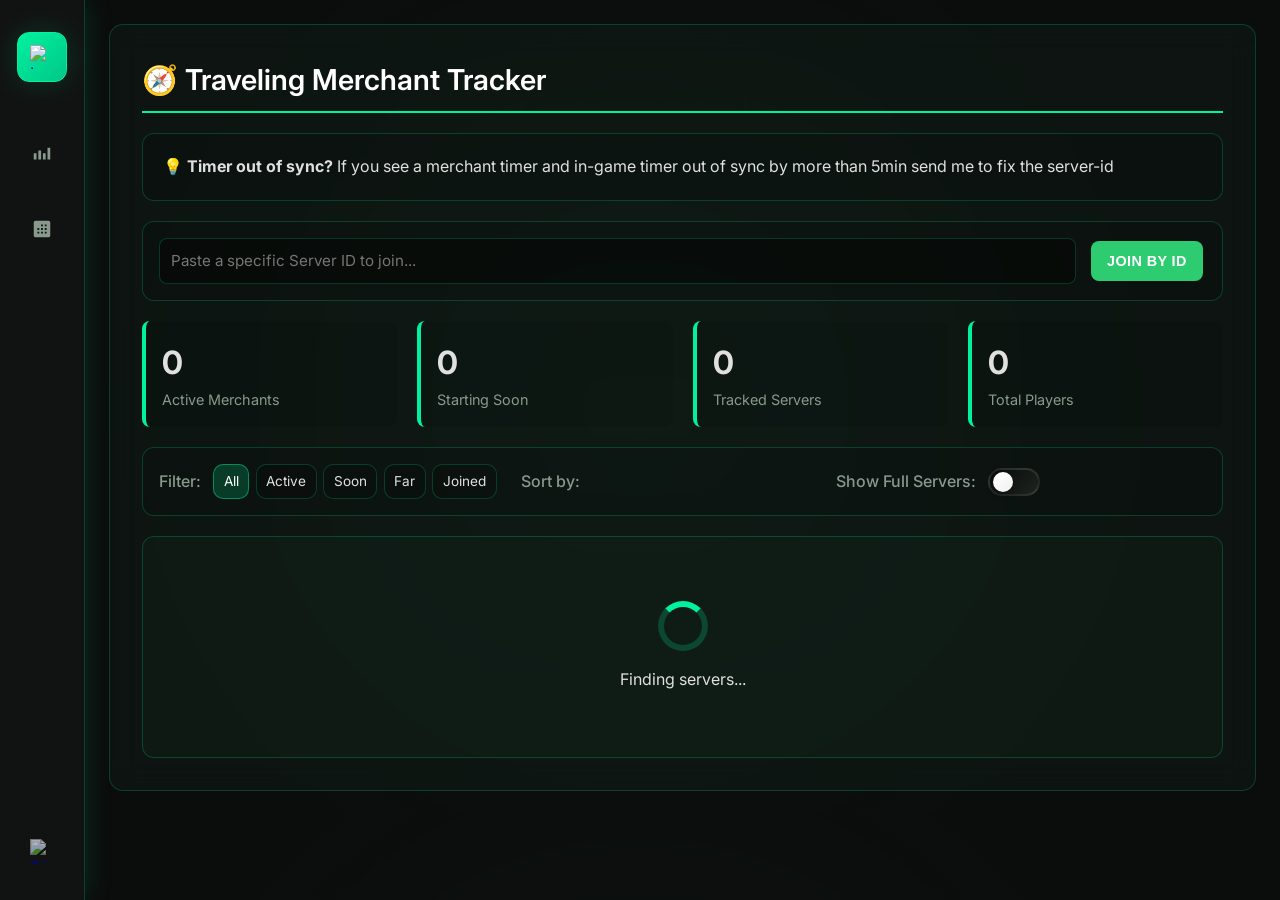
==== index.html @ a2719956 "Improved the code (I've redone somethings)" ====
<!DOCTYPE html>
<html lang="en">
<head>
    <meta charset="UTF-8" />
    <meta name="viewport" content="width=device-width, initial-scale=1.0"/>
    <title>My Island - Merchant Tracker</title>
    <link rel="icon" href="logo.png" type="image/png">
    <link rel="stylesheet" href="style.css">
    <!-- Supabase Client Library -->
    <script src="https://unpkg.com/@supabase/supabase-js@2"></script>
</head>
<body>

<nav class="side-menu">
  <div class="side-menu-main-group">
    <a href="index.html" class="menu-button active-nav" id="nav-home" title="Home / Merchant Tracker">
      <div class="home-logo"><img src="logo.png" alt="Logo"></div>
      <div class="home-icon"><svg viewBox="0 0 24 24"><path d="M10 20v-6h4v6h5v-8h3L12 3 2 12h3v8z"/></svg></div>
    </a>
    <div class="separator"></div>
    <a href="stocks.html" class="menu-button" id="nav-stocks" title="Stock Statistics">
      <svg viewBox="0 0 24 24"><path d="M3 17h3v-7H3v7zm5 0h3V7H8v10zm5 0h3V10h-3v7zm5 0h3V4h-3v13z"/></svg>
    </a>
    <a href="calculator.html" class="menu-button" id="nav-calculator" title="Net Worth Calculator">
        <svg viewBox="0 0 24 24"><path d="M19 3H5c-1.1 0-2 .9-2 2v14c0 1.1.9 2 2 2h14c1.1 0 2-.9 2-2V5c0-1.1-.9-2-2-2zM9 17H7v-2h2v2zm0-4H7v-2h2v2zm4 4h-2v-2h2v2zm0-4h-2v-2h2v2zm4 4h-2v-2h2v2zm0-4h-2v-2h2v2zm0-4h-2V7h2v2zm-4-2v2h-2V7h2z"/></svg>
    </a>
  </div>
  <div class="bottom-icons">
    <a href="https://discord.com/invite/solstice" target="_blank" class="menu-button discord-link" title="Join our Discord!"><img src="https://www.svgrepo.com/show/353655/discord-icon.svg" alt="Discord"></a>
  </div>
</nav>

<main class="content-container">
  <div class="page-container active" id="merchant-page">
    <div class="main-content">
      <h2 class="section-title">🧭 Traveling Merchant Tracker</h2>

      <div id="error-container" style="display:none;"></div>
      <div class="info-box"><p>💡 <b>Timer out of sync?</b> If you see a merchant timer and in-game timer out of sync by more than 5min send me to fix the server-id</p></div>

      <div class="join-by-id-container">
          <input type="text" id="join-by-id-input" class="form-input" placeholder="Paste a specific Server ID to join...">
          <button id="join-by-id-btn" class="btn btn-success">Join by ID</button>
      </div>

      <div class="stats-grid" id="stats-grid-container" style="margin-bottom: 1.25rem;">
          <div class="stat-card">
              <div class="stat-value" id="active-merchants">0</div>
              <div class="stat-label">Active Merchants</div>
          </div>
          <div class="stat-card">
              <div class="stat-value" id="soon-merchants">0</div>
              <div class="stat-label">Starting Soon</div>
          </div>
          <div class="stat-card">
              <div class="stat-value" id="total-servers">0</div>
              <div class="stat-label">Tracked Servers</div>
          </div>
          <div class="stat-card">
              <div class="stat-value" id="total-players">0</div>
              <div class="stat-label">Total Players</div>
          </div>
      </div>

      <div class="merchant-controls">
          <div class="control-group">
              <label>Filter:</label>
              <div class="chips" id="filter-buttons">
                  <div class="chip active" data-filter="all">All</div>
                  <div class="chip" data-filter="active">Active</div>
                  <div class="chip" data-filter="starting_soon">Soon</div>
                  <div class="chip" data-filter="far">Far</div>
                  <div class="chip" data-filter="joined">Joined</div>
              </div>
          </div>
          <div class="control-group">
              <label for="sort-select">Sort by:</label>
              <div class="custom-select-wrapper">
                  <select id="sort-select">
                      <option value="join_order" style="display: none;">Join Order</option>
                      <option value="soonest">Soonest Event</option>
                      <option value="furthest">Furthest Event</option>
                      <option value="player_high">Players (High to Low)</option>
                      <option value="player_low">Players (Low to High)</option>
                      <option value="oldest">Server Age (Oldest)</option>
                      <option value="newest">Server Age (Newest)</option>
                  </select>
              </div>
          </div>
          <div class="control-group">
              <label for="toggle-full-servers">Show Full Servers:</label>
              <label class="toggle-switch">
                  <input type="checkbox" id="toggle-full-servers">
                  <span class="slider"></span>
              </label>
          </div>
      </div>

      <div id="loading-container" class="loading-container">
          <div class="loader"></div>
          <p>Finding servers...</p>
      </div>

      <div id="server-list-container" class="server-list" style="display:none;">
          <!-- Server cards will be dynamically inserted here -->
      </div>
    </div>
  </div>
</main>

<script src="common.js"></script>
<script src="merchant.js"></script>
</body>
</html>
---- style.css ----
/* --- Global & Layout --- */
@import url('https://fonts.googleapis.com/css2?family=Inter:wght@300;400;500;600;700;800&display=swap');

:root{
  --bg-dark:#0B0C0C;
  --bg-gradient-start:rgba(18,50,35,0.25);
  --text-light:#e0e0e0;
  --text-muted:#88998d;
  --accent-green:#00f2a1;
  --surface-glass:rgba(20,40,30,0.3);
  --border-glass:rgba(0,242,161,0.2);
  --side-menu-width: 85px;
  --accent-green-dark: #00c785;
  --border-radius-md: 12px;
  --transition-fast: 0.15s cubic-bezier(0.4, 0, 0.2, 1);
  --transition-normal: 0.3s cubic-bezier(0.4, 0, 0.2, 1);
  --shadow-glow: 0 0 30px rgba(0, 242, 161, 0.15);
  --shadow-card: 0 8px 25px rgba(0, 0, 0, 0.25);
}
*{margin:0;padding:0;box-sizing:border-box}
body{
  font-family: 'Inter', Poppins, system-ui, sans-serif;
  background-color:var(--bg-dark);
  background-image:radial-gradient(circle,var(--bg-gradient-start) 0%,var(--bg-dark) 70%);
  color:var(--text-light);
  line-height:1.6;
  overflow-x:hidden;
  padding-left:var(--side-menu-width);
}
.page-container{display:none}.page-container.active{display:block}
.content-container{padding:1.5rem}
.main-content{padding:2rem;border-radius:14px;background:var(--surface-glass);border:1px solid var(--border-glass);backdrop-filter:blur(15px)}
.section-title{color:white;border-bottom:2px solid var(--accent-green);padding-bottom:.5rem;margin-bottom:1.25rem;font-size:1.8rem;font-weight:600}
.section-subtitle { color: var(--text-light); margin-top: 2rem; margin-bottom: 1rem; padding-bottom: 0.5rem; border-bottom: 1px solid var(--border-glass); }
.info-box{background:rgba(0,0,0,0.1);border:1px solid var(--border-glass);border-radius:12px;padding:1.25rem;margin-bottom:1.25rem}
.error-box { background: rgba(231,76,60,0.1); border-color: #e74c3c; color: #e74c3c; }

/* --- Navigation --- */
.side-menu {
  position: fixed; top: 0; left: 0; width: var(--side-menu-width); height: 100vh;
  background: rgba(18, 20, 19, 0.9); border-right: 1px solid var(--border-glass);
  backdrop-filter: blur(30px); z-index: 2000;
  display: flex; flex-direction: column; align-items: center; justify-content: space-between;
  padding: 2rem 0 1.5rem; box-shadow: var(--shadow-glow);
}
.side-menu-main-group { display: flex; flex-direction: column; align-items: center; gap: 1.5rem; }
.menu-button {
  position: relative; width: 50px; height: 50px; border-radius: var(--border-radius-md);
  display: flex; align-items: center; justify-content: center; cursor: pointer;
  background: transparent; border: 1px solid transparent; outline: none;
  transition: all var(--transition-normal); text-decoration: none; overflow: hidden;
}
.menu-button:hover {
  border-color: var(--border-glass); transform: translateY(-2px); box-shadow: var(--shadow-card);
}
.menu-button.active-nav {
  background: linear-gradient(135deg, var(--accent-green), var(--accent-green-dark));
  border-color: var(--accent-green); box-shadow: var(--shadow-glow);
}
.menu-button svg { width: 22px; height: 22px; fill: var(--text-muted); transition: all var(--transition-normal); }
.menu-button:hover svg { fill: var(--text-light); transform: scale(1.1); }
.menu-button.active-nav svg { fill: var(--text-light); }
#nav-home .home-logo, #nav-home .home-icon {
  position: absolute; inset: 0; display: flex; align-items: center; justify-content: center;
  transition: all 0.5s cubic-bezier(0.4, 0, 0.2, 1); z-index: 1;
}
#nav-home .home-logo img { width: 24px; height: 24px; }
#nav-home .home-icon svg { width: 22px; height: 22px; fill: var(--text-muted); }
#nav-home:hover .home-logo { opacity: 0; transform: rotate(180deg) scale(0.8); }
#nav-home:hover .home-icon { opacity: 1; transform: rotate(360deg) scale(1); }
#nav-home .home-icon { opacity: 0; }
.bottom-icons { position: absolute; bottom: 1.5rem; }
.discord-link img { width: 24px; height: 24px; filter: brightness(0.7); transition: filter var(--transition-normal); }
.discord-link:hover img { filter: brightness(1); }


/* --- Forms & Controls --- */
.btn{padding:.75rem 1rem;border:none;border-radius:8px;cursor:pointer;font-size:.9rem;font-weight:700;transition:all .2s ease;margin:.2rem;text-transform:uppercase;letter-spacing:.4px}
.btn:hover{transform:translateY(-2px)}
.btn-success{background-color:#2ecc71;color:#fff}
.btn-warning{background-color:#f39c12;color:#fff}
.btn-secondary{background-color:#7f8c8d;color:#fff}

/* Unified Input Styles */
.form-input, .form-group input[type="text"], .select-search, input[type="date"] {
    padding:.7rem;
    border:1px solid var(--border-glass);
    background:rgba(0,0,0,.3);
    border-radius:8px;
    font-size:.95rem;
    color:var(--text-light);
    font-family:inherit;
    transition:border-color .2s ease;
}
.form-input:focus, .form-group input[type="text"]:focus, .select-search:focus, input[date]:focus {
    outline:none;
    border-color:var(--accent-green);
}
.select-search {
    width: calc(100% - 16px);
    margin: 8px;
    padding: 8px !important; /* Override for tighter spacing in dropdown */
    display: none; /* Hide the search box in custom dropdowns */
}

.custom-select-wrapper { position: relative; min-width: 220px; }
.custom-select-wrapper select { display: none !important; }
.select-selected { background-color: rgba(0,0,0,.3); color: var(--text-light); padding: .7rem; border: 1px solid var(--border-glass); border-radius: 8px; cursor: pointer; user-select: none; position: relative; }
.select-selected:after { position: absolute; content: ""; top: 50%; right: 15px; width: 0; height: 0; border: 6px solid transparent; border-color: var(--text-muted) transparent transparent transparent; transform: translateY(-25%); }
.select-selected.select-arrow-active:after { border-color: transparent transparent var(--text-muted) transparent; transform: translateY(-75%); }
.select-items { position: absolute; background-color: #1c1c1c; top: 105%; left: 0; right: 0; z-index: 99; border: 1px solid var(--border-glass); border-radius: 8px; max-height: 250px; overflow-y: auto; backdrop-filter: blur(10px); }
.select-hide { display: none; }
.select-option{color:var(--text-light);padding:8px 12px;cursor:pointer}.select-option:hover,.same-as-selected{background-color:rgba(0,242,161,.2)}
.chips{display:flex;flex-wrap:wrap;gap:.4rem}
.chip{display:inline-flex;align-items:center;gap:.4rem;background:rgba(0,0,0,.2);border:1px solid var(--border-glass);padding:.35rem .6rem;border-radius:10px;font-size:.85rem;cursor:pointer;user-select:none;transition:all .2s ease;}
.chip:hover { background: rgba(255,255,255,.1); }
.chip.active{background:rgba(0,242,161,.18);border-color:rgba(0,242,161,.45);color:white;}
.chip[data-filter="joined"].active { background: rgba(243, 156, 18, 0.18); border-color: rgba(243, 156, 18, 0.45); }
.toggle-switch-group{display:flex;align-items:center;justify-content:space-between;margin-bottom:.75rem;}
.toggle-switch{position:relative;display:inline-block;width:44px;height:24px}
.toggle-switch input{opacity:0;width:0;height:0}
.slider{position:absolute;cursor:pointer;inset:0;background-color:rgba(0,0,0,.3);border-radius:34px;transition:.4s}
.slider:before{position:absolute;content:"";height:18px;width:18px;left:3px;bottom:3px;background-color:#fff;border-radius:50%;transition:.4s}
input:checked+.slider{background-color:var(--accent-green)}
input:checked+.slider:before{transform:translateX(20px)}

/* --- General Stats & Loading --- */
.loading-container{text-align:center;padding:4rem;background:var(--surface-glass);border-radius:12px;border:1px solid var(--border-glass)}
.loader{border:6px solid var(--border-glass);border-top:6px solid var(--accent-green);border-radius:50%;width:50px;height:50px;animation:spin 1s linear infinite;margin:0 auto 1rem auto}
@keyframes spin{0%{transform:rotate(0deg)}100%{transform:rotate(360deg)}}
.stats-grid{display:grid;grid-template-columns:repeat(auto-fit,minmax(200px,1fr));gap:1.25rem}
.stat-card{background:rgba(0,0,0,.1);border-left:4px solid var(--accent-green);border-radius:8px;padding:1rem}
.stat-value{font-size:2rem;font-weight:700;color:var(--text-light)}
.stat-label{color:var(--text-muted);font-size:.9rem}

/* --- Merchant Tracker Specific Styles --- */
.join-by-id-container {
    display: flex;
    gap: 0.75rem;
    margin-bottom: 1.25rem;
    background: rgba(0,0,0,0.1);
    border: 1px solid var(--border-glass);
    border-radius: var(--border-radius-md);
    padding: 1rem;
}
.join-by-id-container .form-input {
    flex-grow: 1;
    background-color: rgba(0,0,0,0.4);
}
.join-by-id-container .btn {
    flex-shrink: 0;
}
.merchant-controls {
    display: flex; gap: 1.5rem; align-items: center; flex-wrap: wrap; padding: 1rem;
    background: rgba(0,0,0,0.1); border: 1px solid var(--border-glass);
    border-radius: var(--border-radius-md); margin-bottom: 1.25rem;
}
.control-group { display: flex; align-items: center; gap: 0.75rem; }
.control-group label { color: var(--text-muted); font-weight: 500; }
.server-list { display: flex; flex-direction: column; gap: 1rem; margin-top: 1.25rem; }
.server-card {
    display: flex; justify-content: space-between; align-items: center;
    background: rgba(0,0,0,0.1); border: 1px solid var(--border-glass);
    padding: 1rem 1.5rem; border-radius: var(--border-radius-md);
    transition: all var(--transition-fast);
}
.server-card:hover { background: var(--surface-glass); transform: translateX(5px); }
.server-card.highlighted {
    border-color: var(--accent-green);
    box-shadow: 0 0 15px var(--accent-green);
}
.server-card-main { display: flex; align-items: center; gap: 1rem; }
.status-dot { width: 12px; height: 12px; border-radius: 50%; flex-shrink: 0; }
.server-details { display: flex; flex-direction: column; gap: 0.25rem; }
.server-info { display: flex; gap: 1.5rem; align-items: center; flex-wrap: wrap; }
.info-item { display: flex; align-items: center; gap: 0.5rem; font-size: 1em; font-weight: 500; color: var(--text-light); }
.info-item svg { width: 20px; height: 20px; fill: var(--text-muted); }
.info-item small { color: var(--text-muted); font-size: 0.85em; }
.server-meta-info { display: flex; gap: 1.5rem; align-items:center; color: var(--text-muted); font-size: 0.8em; margin-top: 0.25rem; }
.server-actions { display: flex; gap: 0.5rem; }
.server-card .btn { padding: 0.6rem 1rem; font-size: 0.85em; }
.status-active .status-dot { background-color: var(--accent-green); box-shadow: 0 0 8px var(--accent-green); }
.status-starting_soon .status-dot { background-color: #f39c12; box-shadow: 0 0 8px #f39c12; }
.status-far .status-dot { background-color: #e74c3c; box-shadow: 0 0 8px #e74c3c; }
.stale-info { color: #f39c12 !important; }
.stale-info svg { fill: #f39c12 !important; }
.calibrated-info { color: #3498db !important; font-weight: bold; }
.server-id-container {
    display: flex;
    align-items: center;
    gap: 0.5rem;
    font-family: monospace;
    font-size: 1.1em;
}
.server-id-container span {
    word-break: break-all;
}
.copy-id-icon-btn {
    background: transparent;
    border: none;
    cursor: pointer;
    padding: 2px;
    border-radius: 4px;
    display: flex;
    align-items: center;
    justify-content: center;
    transition: background-color var(--transition-fast);
}
.copy-id-icon-btn svg {
    width: 16px;
    height: 16px;
    fill: var(--text-muted);
    transition: fill var(--transition-fast);
}
.copy-id-icon-btn:hover {
    background-color: var(--surface-glass);
}
.copy-id-icon-btn:hover svg {
    fill: var(--text-light);
}


/* --- Calculator Specific --- */
/* --- Calculator Specific Enhancements --- */
.inputs-panel .form-group .form-input {
    width: 100%;
}
.calculator-layout {
    display: grid;
    grid-template-columns: 1fr 2fr;
    gap: 1.5rem;
    align-items: flex-start;
}

.image-upload-panel {
    position: sticky;
    top: 1.5rem;
    background: linear-gradient(135deg, rgba(0,0,0,0.2), rgba(18,50,35,0.15));
    border: 1px solid var(--border-glass);
    border-radius: 16px;
    padding: 1.5rem;
    overflow: hidden;
    display: flex;
    flex-direction: column;
    box-shadow: var(--shadow-card);
    backdrop-filter: blur(20px);
    transition: all var(--transition-normal);
}

.image-upload-panel:hover {
    border-color: rgba(0,242,161,0.4);
    box-shadow: 0 12px 35px rgba(0, 242, 161, 0.1);
}

.image-upload-header {
    display: flex;
    justify-content: space-between;
    align-items: center;
    margin-bottom: 1rem;
}

.image-upload-header h4 {
    color: #fff;
    margin-bottom: 0;
    border-bottom: 2px solid var(--accent-green);
    padding-bottom: 0.5rem;
    width: 100%;
    font-weight: 600;
    letter-spacing: 0.5px;
}

.btn-tiny-danger {
    background: linear-gradient(135deg, #e74c3c, #c0392b);
    color: white;
    border: none;
    border-radius: 50%;
    width: 28px;
    height: 28px;
    font-size: 16px;
    line-height: 28px;
    cursor: pointer;
    padding: 0;
    transition: all var(--transition-fast);
    box-shadow: 0 4px 12px rgba(231, 76, 60, 0.3);
}

.btn-tiny-danger:hover {
    transform: scale(1.1);
    box-shadow: 0 6px 20px rgba(231, 76, 60, 0.4);
}

.image-drop-zone {
    border: 3px dashed var(--border-glass);
    border-radius: 16px;
    padding: 4rem 2rem;
    text-align: center;
    color: var(--text-muted);
    cursor: pointer;
    transition: all var(--transition-normal);
    display: flex;
    align-items: center;
    justify-content: center;
    flex-grow: 1;
    min-height: 200px;
    background: rgba(0,0,0,0.1);
}

.image-drop-zone:hover,
.image-drop-zone.active {
    background: linear-gradient(135deg, var(--surface-glass), rgba(0,242,161,0.05));
    border-color: var(--accent-green);
    color: var(--text-light);
    border-style: solid;
    transform: translateY(-2px);
}

.image-drop-zone p {
    font-size: 1.1rem;
    font-weight: 500;
    text-align: center;
}

.image-preview {
    width: 100%;
    max-height: 400px;
    border-radius: 16px;
    border: 2px solid var(--border-glass);
    display: none;
    cursor: grab;
    user-select: none;
    touch-action: none;
    object-fit: contain;
    transform-origin: center center;
    transition: border-color var(--transition-fast);
    box-shadow: var(--shadow-card);
}

.image-preview:hover {
    border-color: var(--accent-green);
}

.image-preview:active {
    cursor: grabbing;
}

.inputs-panel {
    display: flex;
    flex-direction: column;
    gap: 1.5rem;
    /* ===== SCROLLING FIX ===== */
    max-height: calc(100vh - 10rem); /* Adjust 10rem as needed for padding */
    overflow-y: auto;
    padding-right: 1rem; /* Space for the scrollbar */
}

/* ===== CUSTOM SCROLLBAR FOR SMOOTH SCROLLING PANEL ===== */
.inputs-panel::-webkit-scrollbar {
  width: 8px;
}
.inputs-panel::-webkit-scrollbar-track {
  background: rgba(0,0,0,0.2);
  border-radius: 10px;
}
.inputs-panel::-webkit-scrollbar-thumb {
  background-color: var(--accent-green);
  border-radius: 10px;
  border: 2px solid transparent;
  background-clip: content-box;
}
.inputs-panel::-webkit-scrollbar-thumb:hover {
  background-color: var(--accent-green-dark);
}


.control-panel {
    background: linear-gradient(135deg, rgba(0,0,0,0.15), rgba(18,50,35,0.1));
    border: 1px solid var(--border-glass);
    border-radius: 16px;
    padding: 1.75rem;
    backdrop-filter: blur(15px);
    box-shadow: var(--shadow-card);
    transition: all var(--transition-normal);
}

.control-panel:hover {
    border-color: rgba(0,242,161,0.3);
    box-shadow: 0 12px 35px rgba(0, 0, 0, 0.2);
}

.control-panel h4 {
    color: #fff;
    margin-bottom: 1.25rem;
    padding-bottom: 0.75rem;
    border-bottom: 2px solid var(--accent-green);
    font-weight: 600;
    font-size: 1.2rem;
    letter-spacing: 0.5px;
}

.liquid-cash-container .form-group {
    margin-bottom: 0;
}

.liquid-cash-container .form-input {
    width: 100%;
    padding: 1rem 1.25rem;
    font-size: 1.1rem;
    font-weight: 600;
    background: linear-gradient(135deg, rgba(0,242,161,0.05), rgba(0,0,0,0.3));
    border: 2px solid rgba(0,242,161,0.2);
    border-radius: 12px;
    transition: all var(--transition-normal);
}

.liquid-cash-container .form-input:focus {
    border-color: var(--accent-green);
    box-shadow: 0 0 20px rgba(0,242,161,0.2);
    transform: translateY(-1px);
}

.liquid-cash-container label {
    font-size: 1.1rem;
    font-weight: 600;
    color: var(--text-light);
    margin-bottom: 0.75rem;
    display: block;
}

.calculator-section-header {
    display: flex;
    justify-content: space-between;
    align-items: center;
    margin-bottom: 1rem;
}

.calculator-section-header h4 {
    border-bottom: none;
    margin-bottom: 0;
}

.toggle-switch-group {
    display: flex;
    align-items: center;
    gap: 1rem;
    background: rgba(0,0,0,0.2);
    padding: 0.75rem 1rem;
    border-radius: 10px;
    border: 1px solid var(--border-glass);
}

.toggle-switch {
    position: relative;
    display: inline-block;
    width: 52px;
    height: 28px;
}

.toggle-switch input {
    opacity: 0;
    width: 0;
    height: 0;
}

.slider {
    position: absolute;
    cursor: pointer;
    inset: 0;
    background: linear-gradient(135deg, rgba(0,0,0,0.4), rgba(60,60,60,0.4));
    border-radius: 34px;
    transition: all 0.4s cubic-bezier(0.4, 0, 0.2, 1);
    border: 2px solid rgba(255,255,255,0.1);
}

.slider:before {
    position: absolute;
    content: "";
    height: 20px;
    width: 20px;
    left: 3px;
    bottom: 2px;
    background: linear-gradient(135deg, #fff, #f0f0f0);
    border-radius: 50%;
    transition: all 0.4s cubic-bezier(0.4, 0, 0.2, 1);
    box-shadow: 0 2px 8px rgba(0,0,0,0.3);
}

input:checked + .slider {
    background: linear-gradient(135deg, var(--accent-green), var(--accent-green-dark));
    border-color: var(--accent-green);
    box-shadow: 0 0 15px rgba(0,242,161,0.3);
}

input:checked + .slider:before {
    transform: translateX(24px);
    box-shadow: 0 2px 12px rgba(0,0,0,0.4);
}

#tile-calculator-grid.hidden {
    max-height: 0;
    opacity: 0;
    padding-top: 0;
    padding-bottom: 0;
    margin-top: 0;
    margin-bottom: 0;
    transform: translateY(-20px);
}

/* ===== CALCULATOR LAYOUT FIX ===== */
.calculator-grid {
    display: grid;
    /* Default to 4 columns on larger screens */
    grid-template-columns: repeat(4, 1fr);
    gap: 1.25rem;
    transition: all var(--transition-normal);
}

.resource-input-group {
    display: flex;
    align-items: center;
    gap: 1rem;
    background: linear-gradient(135deg, rgba(0,0,0,0.3), rgba(18,50,35,0.1));
    padding: 1rem;
    border-radius: 12px;
    border: 1px solid rgba(0,242,161,0.1);
    transition: all var(--transition-fast);
}

.resource-input-group:hover {
    background: linear-gradient(135deg, rgba(0,242,161,0.05), rgba(18,50,35,0.15));
    border-color: rgba(0,242,161,0.3);
    transform: translateY(-2px);
    box-shadow: 0 8px 25px rgba(0,0,0,0.2);
}

.resource-input-group img {
    width: 36px;
    height: 36px;
    border-radius: 8px;
    box-shadow: 0 2px 8px rgba(0,0,0,0.3);
}

.resource-input-group .dot {
    width: 36px;
    height: 36px;
    border-radius: 50%;
    background: var(--text-muted);
    flex-shrink: 0;
    box-shadow: 0 2px 8px rgba(0,0,0,0.3);
}

.resource-input-group label {
    font-weight: 500;
    color: var(--text-light);
    margin-bottom: 0.5rem;
    font-size: 0.95rem;
}

.resource-input-group .form-input {
    margin-top: 0.5rem;
    background: rgba(0,0,0,0.4);
    border: 1px solid rgba(0,242,161,0.2);
    transition: all var(--transition-fast);
}

.resource-input-group .form-input:focus {
    border-color: var(--accent-green);
    box-shadow: 0 0 12px rgba(0,242,161,0.2);
}

#friends-slider {
    width: 100%;
    margin-top: 1rem;
    -webkit-appearance: none;
    height: 8px;
    border-radius: 10px;
    background: linear-gradient(90deg, rgba(0,0,0,0.3) 0%, var(--accent-green) 100%);
    outline: none;
    transition: all var(--transition-normal);
}

#friends-slider::-webkit-slider-thumb {
    -webkit-appearance: none;
    appearance: none;
    width: 24px;
    height: 24px;
    border-radius: 50%;
    background: linear-gradient(135deg, var(--accent-green), var(--accent-green-dark));
    cursor: pointer;
    box-shadow: 0 4px 12px rgba(0,242,161,0.4);
    transition: all var(--transition-fast);
}

#friends-slider::-webkit-slider-thumb:hover {
    transform: scale(1.2);
    box-shadow: 0 6px 20px rgba(0,242,161,0.6);
}

#friends-slider::-moz-range-thumb {
    width: 24px;
    height: 24px;
    border-radius: 50%;
    background: linear-gradient(135deg, var(--accent-green), var(--accent-green-dark));
    cursor: pointer;
    box-shadow: 0 4px 12px rgba(0,242,161,0.4);
    border: none;
    transition: all var(--transition-fast);
}

.calculator-results {
    display: flex;
    justify-content: space-between;
    align-items: center;
    border-top: 3px solid var(--accent-green);
    margin-top: 2.5rem;
    padding-top: 2rem;
    background: linear-gradient(135deg, rgba(0,242,161,0.05), rgba(0,0,0,0.1));
    border-radius: 16px;
    padding: 2rem;
    box-shadow: var(--shadow-glow);
}

.calculator-results h3 {
    font-size: 2.2rem;
    color: var(--accent-green);
    text-align: right;
    font-weight: 700;
    text-shadow: 0 2px 10px rgba(0,242,161,0.3);
}

#total-net-worth-short {
    color: var(--text-light);
    font-weight: 500;
    font-size: 1.6rem;
    margin-left: 0.75rem;
    opacity: 0.9;
}

.results-actions .btn {
    background: linear-gradient(135deg, #e74c3c, #c0392b);
    border: none;
    padding: 0.75rem 1.5rem;
    border-radius: 10px;
    font-weight: 600;
    text-transform: uppercase;
    letter-spacing: 0.5px;
    box-shadow: 0 4px 15px rgba(231, 76, 60, 0.3);
    transition: all var(--transition-fast);
}

.results-actions .btn:hover {
    transform: translateY(-3px);
    box-shadow: 0 8px 25px rgba(231, 76, 60, 0.4);
}

/* Mobile Responsive Enhancements */
@media (max-wid
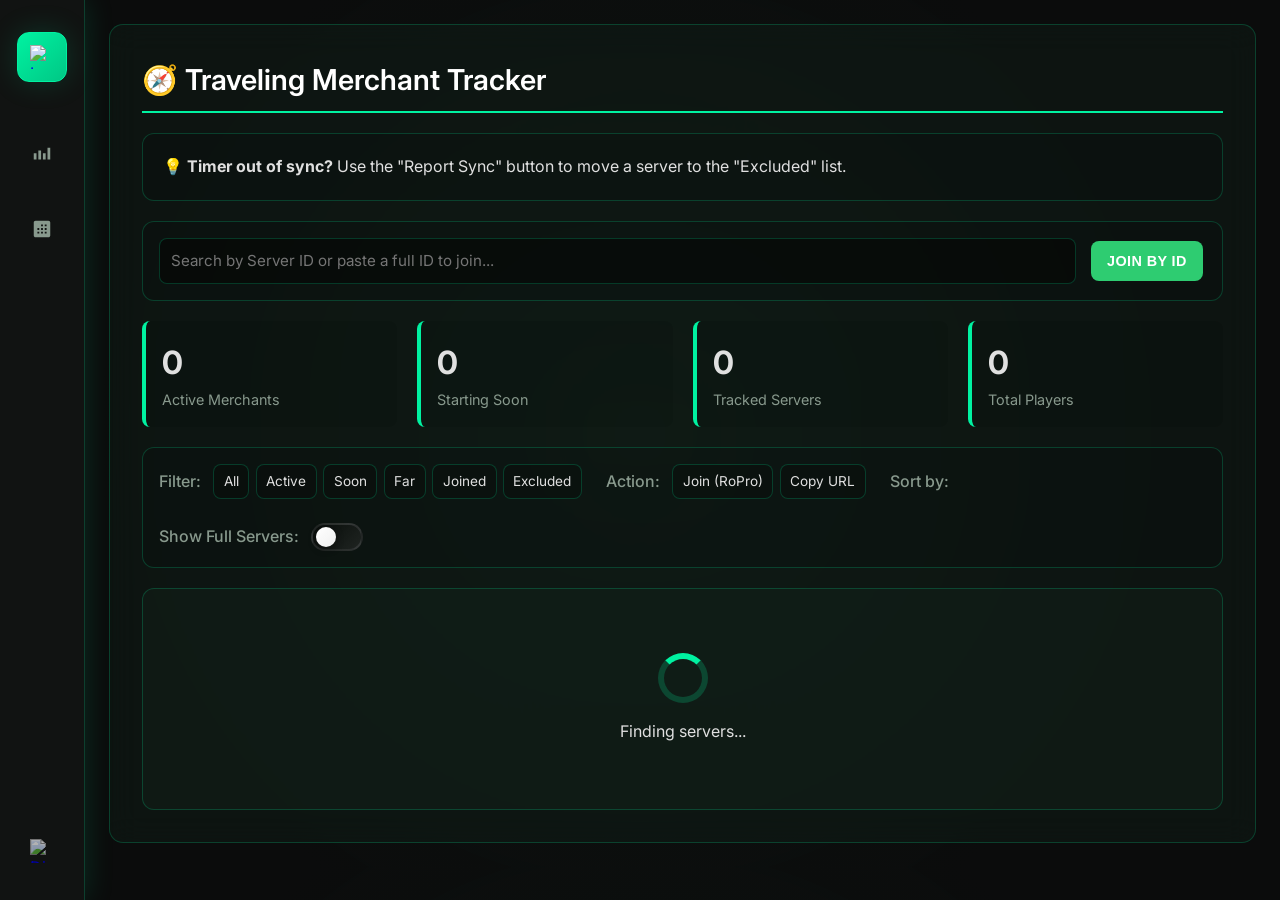
==== commit b7c6a98d: "Update frp, feedback" ====
--- a/index.html
+++ b/index.html
@@ -36,10 +36,10 @@
       <h2 class="section-title">🧭 Traveling Merchant Tracker</h2>
 
       <div id="error-container" style="display:none;"></div>
-      <div class="info-box"><p>💡 <b>Timer out of sync?</b> If you see a merchant timer and in-game timer out of sync by more than 5min send me to fix the server-id</p></div>
+      <div class="info-box"><p>💡 <b>Timer out of sync?</b> Use the "Report Sync" button to move a server to the "Excluded" list.</p></div>
 
       <div class="join-by-id-container">
-          <input type="text" id="join-by-id-input" class="form-input" placeholder="Paste a specific Server ID to join...">
+          <input type="text" id="join-by-id-input" class="form-input" placeholder="Search by Server ID or paste a full ID to join...">
           <button id="join-by-id-btn" class="btn btn-success">Join by ID</button>
       </div>
 
@@ -66,11 +66,19 @@
           <div class="control-group">
               <label>Filter:</label>
               <div class="chips" id="filter-buttons">
-                  <div class="chip active" data-filter="all">All</div>
+                  <div class="chip" data-filter="all">All</div>
                   <div class="chip" data-filter="active">Active</div>
                   <div class="chip" data-filter="starting_soon">Soon</div>
                   <div class="chip" data-filter="far">Far</div>
                   <div class="chip" data-filter="joined">Joined</div>
+                  <div class="chip" data-filter="excluded">Excluded</div>
+              </div>
+          </div>
+          <div class="control-group">
+              <label>Action:</label>
+              <div class="chips" id="join-method-buttons">
+                  <div class="chip" data-method="ropro">Join (RoPro)</div>
+                  <div class="chip" data-method="roblox_copy">Copy URL</div>
               </div>
           </div>
           <div class="control-group">
--- a/style.css
+++ b/style.css
@@ -83,6 +83,7 @@
 
 /* Unified Input Styles */
 .form-input, .form-group input[type="text"], .select-search, input[type="date"] {
+    width: 100%; /* CHANGE: Added to prevent overflow */
     padding:.7rem;
     border:1px solid var(--border-glass);
     background:rgba(0,0,0,.3);
@@ -92,7 +93,7 @@
     font-family:inherit;
     transition:border-color .2s ease;
 }
-.form-input:focus, .form-group input[type="text"]:focus, .select-search:focus, input[date]:focus {
+.form-input:focus, .form-group input[type="text"]:focus, .select-search:focus, input[type="date"]:focus {
     outline:none;
     border-color:var(--accent-green);
 }
@@ -100,7 +101,6 @@
     width: calc(100% - 16px);
     margin: 8px;
     padding: 8px !important; /* Override for tighter spacing in dropdown */
-    display: none; /* Hide the search box in custom dropdowns */
 }
 
 .custom-select-wrapper { position: relative; min-width: 220px; }
@@ -112,10 +112,12 @@
 .select-hide { display: none; }
 .select-option{color:var(--text-light);padding:8px 12px;cursor:pointer}.select-option:hover,.same-as-selected{background-color:rgba(0,242,161,.2)}
 .chips{display:flex;flex-wrap:wrap;gap:.4rem}
-.chip{display:inline-flex;align-items:center;gap:.4rem;background:rgba(0,0,0,.2);border:1px solid var(--border-glass);padding:.35rem .6rem;border-radius:10px;font-size:.85rem;cursor:pointer;user-select:none;transition:all .2s ease;}
+.chip{display:inline-flex;align-items:center;gap:.4rem;background:rgba(0,0,0,.2);border:1px solid var(--border-glass);padding:.35rem .6rem;border-radius:8px;font-size:.85rem;cursor:pointer;user-select:none;transition:all .2s ease;} /* CHANGE: border-radius from 999px to 8px */
 .chip:hover { background: rgba(255,255,255,.1); }
 .chip.active{background:rgba(0,242,161,.18);border-color:rgba(0,242,161,.45);color:white;}
 .chip[data-filter="joined"].active { background: rgba(243, 156, 18, 0.18); border-color: rgba(243, 156, 18, 0.45); }
+.chip[data-filter="excluded"].active { background: rgba(231, 76, 60, 0.18); border-color: rgba(231, 76, 60, 0.45); }
+
 .toggle-switch-group{display:flex;align-items:center;justify-content:space-between;margin-bottom:.75rem;}
 .toggle-switch{position:relative;display:inline-block;width:44px;height:24px}
 .toggle-switch input{opacity:0;width:0;height:0}
@@ -167,7 +169,14 @@
 .server-card:hover { background: var(--surface-glass); transform: translateX(5px); }
 .server-card.highlighted {
     border-color: var(--accent-green);
-    box-shadow: 0 0 15px var(--accent-green);
+    box-shadow: 0 0 15px rgba(0, 242, 161, 0.4);
+}
+.server-id-container mark {
+    background-color: var(--accent-green);
+    color: var(--bg-dark);
+    padding: 0 2px;
+    border-radius: 3px;
+    font-weight: 600;
 }
 .server-card-main { display: flex; align-items: center; gap: 1rem; }
 .status-dot { width: 12px; height: 12px; border-radius: 50%; flex-shrink: 0; }
@@ -177,8 +186,15 @@
 .info-item svg { width: 20px; height: 20px; fill: var(--text-muted); }
 .info-item small { color: var(--text-muted); font-size: 0.85em; }
 .server-meta-info { display: flex; gap: 1.5rem; align-items:center; color: var(--text-muted); font-size: 0.8em; margin-top: 0.25rem; }
-.server-actions { display: flex; gap: 0.5rem; }
+.server-actions { display: flex; gap: 0.5rem; align-items: center; }
 .server-card .btn { padding: 0.6rem 1rem; font-size: 0.85em; }
+.server-card .btn.btn-small {
+    padding: 0.4rem 0.8rem;
+    font-size: 0.75em;
+    font-weight: 600;
+    text-transform: none;
+    letter-spacing: 0;
+}
 .status-active .status-dot { background-color: var(--accent-green); box-shadow: 0 0 8px var(--accent-green); }
 .status-starting_soon .status-dot { background-color: #f39c12; box-shadow: 0 0 8px #f39c12; }
 .status-far .status-dot { background-color: #e74c3c; box-shadow: 0 0 8px #e74c3c; }
@@ -347,30 +363,7 @@
     display: flex;
     flex-direction: column;
     gap: 1.5rem;
-    /* ===== SCROLLING FIX ===== */
-    max-height: calc(100vh - 10rem); /* Adjust 10rem as needed for padding */
-    overflow-y: auto;
-    padding-right: 1rem; /* Space for the scrollbar */
-}
-
-/* ===== CUSTOM SCROLLBAR FOR SMOOTH SCROLLING PANEL ===== */
-.inputs-panel::-webkit-scrollbar {
-  width: 8px;
-}
-.inputs-panel::-webkit-scrollbar-track {
-  background: rgba(0,0,0,0.2);
-  border-radius: 10px;
-}
-.inputs-panel::-webkit-scrollbar-thumb {
-  background-color: var(--accent-green);
-  border-radius: 10px;
-  border: 2px solid transparent;
-  background-clip: content-box;
-}
-.inputs-panel::-webkit-scrollbar-thumb:hover {
-  background-color: var(--accent-green-dark);
-}
-
+}
 
 .control-panel {
     background: linear-gradient(135deg, rgba(0,0,0,0.15), rgba(18,50,35,0.1));
@@ -395,6 +388,12 @@
     font-weight: 600;
     font-size: 1.2rem;
     letter-spacing: 0.5px;
+}
+
+/* Liquid Cash Full Width Enhancement */
+.liquid-cash-container {
+    width: 100%;
+    margin-bottom: 2rem;
 }
 
 .liquid-cash-container .form-group {
@@ -438,6 +437,7 @@
     margin-bottom: 0;
 }
 
+/* Toggle Switch Enhancement */
 .toggle-switch-group {
     display: flex;
     align-items: center;
@@ -495,6 +495,12 @@
     box-shadow: 0 2px 12px rgba(0,0,0,0.4);
 }
 
+/* Hide tiles when toggle is off */
+#tile-calculator-grid {
+    transition: all 0.4s cubic-bezier(0.4, 0, 0.2, 1);
+    overflow: hidden;
+}
+
 #tile-calculator-grid.hidden {
     max-height: 0;
     opacity: 0;
@@ -505,11 +511,9 @@
     transform: translateY(-20px);
 }
 
-/* ===== CALCULATOR LAYOUT FIX ===== */
 .calculator-grid {
     display: grid;
-    /* Default to 4 columns on larger screens */
-    grid-template-columns: repeat(4, 1fr);
+    grid-template-columns: repeat(4, minmax(0, 1fr)); /* CHANGE: Enforce 4 columns */
     gap: 1.25rem;
     transition: all var(--transition-normal);
 }
@@ -567,6 +571,7 @@
     box-shadow: 0 0 12px rgba(0,242,161,0.2);
 }
 
+/* Friends Slider Enhancement */
 #friends-slider {
     width: 100%;
     margin-top: 1rem;
@@ -653,4 +658,145 @@
 }
 
 /* Mobile Responsive Enhancements */
-@media (max-wid
+@media (max-width: 900px) {
+    .calculator-layout {
+        grid-template-columns: 1fr;
+        gap: 1.5rem;
+    }
+
+    .image-upload-panel {
+        position: static;
+        order: -1;
+    }
+
+    .image-drop-zone {
+        padding: 3rem 1.5rem;
+        min-height: 150px;
+    }
+
+    .image-preview {
+        max-height: 300px;
+    }
+}
+
+@media (max-width: 768px) {
+    .calculator-grid {
+        grid-template-columns: 1fr;
+        gap: 1rem;
+    }
+
+    .control-panel {
+        padding: 1.25rem;
+    }
+
+    .calculator-results {
+        flex-direction: column;
+        gap: 1.5rem;
+        text-align: center;
+    }
+
+    .calculator-results h3 {
+        font-size: 1.8rem;
+        text-align: center;
+    }
+
+    .liquid-cash-container .form-input {
+        font-size: 1rem;
+        padding: 0.875rem 1rem;
+    }
+
+    .image-drop-zone {
+        padding: 2rem 1rem;
+        min-height: 120px;
+    }
+
+    .image-drop-zone p {
+        font-size: 1rem;
+    }
+
+    /* Better touch targets for mobile */
+    .toggle-switch {
+        width: 56px;
+        height: 32px;
+    }
+
+    .slider:before {
+        height: 24px;
+        width: 24px;
+        left: 3px;
+        bottom: 2px;
+    }
+
+    input:checked + .slider:before {
+        transform: translateX(26px);
+    }
+}
+
+/* Enhanced Image Zoom Controls */
+@media (max-width: 768px) {
+    .image-preview {
+        /* Better mobile touch handling */
+        touch-action: pan-x pan-y;
+    }
+}
+
+/* Scroll behavior improvements */
+.image-upload-panel {
+    /* Ensure the panel doesn't interfere with scroll */
+    contain: layout style paint;
+}
+
+.image-preview {
+    /* Constrain zoom to reasonable bounds */
+    max-width: 100%;
+    height: auto;
+    /* Smooth transitions for transform changes */
+    transition: transform 0.1s ease-out;
+}
+
+/* --- Stocks Specific --- */
+.controls {
+    display: grid;
+    grid-template-columns: 1fr 1fr;
+    gap: 1.25rem;
+    margin-bottom: 1.25rem;
+    align-items: start;
+}
+.chip .dot {
+    width: 12px;
+    height: 12px;
+    border-radius: 50%;
+    flex-shrink: 0;
+}
+.chart-card{background:rgba(0,0,0,.1);border:1px solid var(--border-glass);border-radius:12px;padding:1.25rem;flex-grow:1;width:100%}
+.chart-container{position:relative;height:400px}
+.chart-view-toggle{display:flex;justify-content:center;margin-bottom:1rem;background:rgba(0,0,0,.2);border-radius:8px;padding:4px}
+.chart-view-toggle button{flex:1;background:0 0;color:var(--text-muted);border:none;padding:.5rem;border-radius:6px;cursor:pointer;transition:all .2s ease}
+.chart-view-toggle button.active{background:var(--accent-green);color:var(--bg-dark);font-weight:700}
+
+/* --- Responsive --- */
+@media (max-width: 1024px) {
+    .controls {
+        grid-template-columns: 1fr;
+    }
+}
+
+@media (max-width: 900px){
+    .calculator-layout{grid-template-columns:1fr}
+    .image-upload-panel{position:static}
+}
+
+@media (max-width: 768px){
+  body{ padding-left:0; padding-top:70px; }
+  .side-menu{
+    width:100vw; height:70px; top:0; left:0;
+    flex-direction:row; justify-content:space-around;
+    border-right:none; border-bottom:1px solid var(--border-glass);
+    padding: 1rem 0;
+  }
+  .side-menu-main-group{ flex-direction:row; gap: 1rem; }
+  .bottom-icons{ display:none }
+  .main-content{ padding:1rem }
+  .merchant-controls { flex-direction: column; align-items: stretch; }
+  .server-card { flex-direction: column; align-items: stretch; gap: 1rem; }
+}
